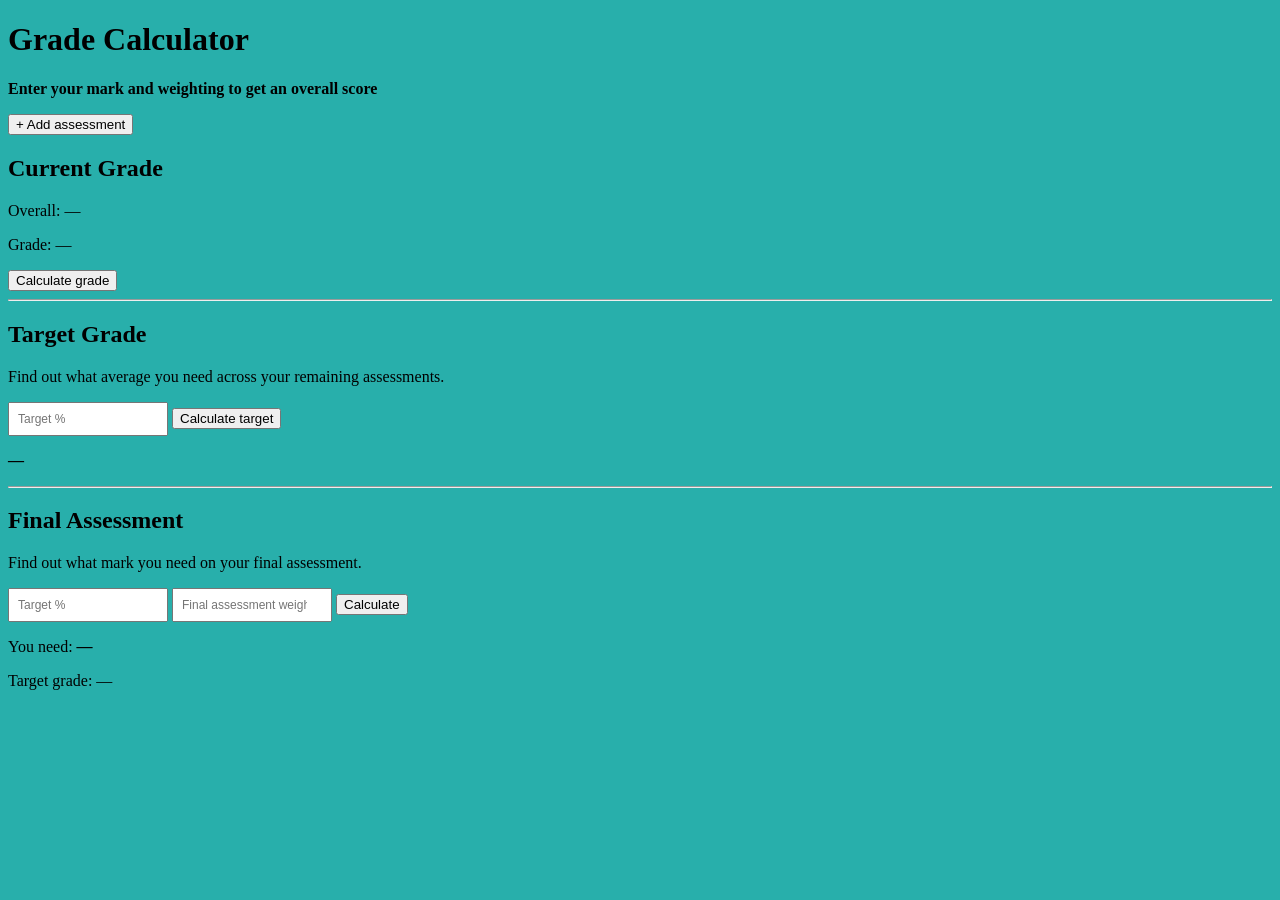
==== index.html @ e6623c69 "Name Change" ====
<!DOCTYPE html>
<html>
<head>
    <title>Grade Calculator</title>
    <link rel="stylesheet" href="Style.css">
    <script src="Script.js" defer></script>
</head>

<body>

    <h1>Grade Calculator</h1>

    <p>
        <strong>Enter your mark and weighting to get an overall score</strong>
    </p>

    <!-- ASSESSMENTS -->
    <div id="assessments"></div>

    <button id="addAssessment">+ Add assessment</button>

    <!-- CURRENT GRADE -->
    <h2>Current Grade</h2>

    <p>
        Overall: <span id="result">—</span>
    </p>

    <p>
        Grade: <span id="gradeLetter">—</span>
    </p>

    <button id="calculate">Calculate grade</button>


    <!-- TARGET GRADE -->
    <hr>

    <h2>Target Grade</h2>

    <p>
        Find out what average you need across your remaining assessments.
    </p>

    <input
        id="targetGrade"
        type="number"
        placeholder="Target %"
        min="0"
        max="100"
    >

    <button id="calculateTarget">Calculate target</button>

    <p>
        <strong>
            <span id="targetResult">—</span>
        </strong>
    </p>


    <!-- FINAL ASSESSMENT -->
    <hr>

    <h2>Final Assessment</h2>

    <p>
        Find out what mark you need on your final assessment.
    </p>

    <input
        id="finalTarget"
        type="number"
        placeholder="Target %"
        min="0"
        max="100"
    >

    <input
        id="finalWeight"
        type="number"
        placeholder="Final assessment weight %"
        min="0"
        max="100"
    >

    <button id="calculateFinal">Calculate</button>

    <p>
        You need:
        <strong>
            <span id="finalResult">—</span>
        </strong>
    </p>

    <p>
        Target grade:
        <span id="finalGradeLetter">—</span>
    </p>

</body>
</html>
---- Style.css ----
input {
    width: 160px;
    padding: 8px;
    font-size: 12px;
    box-sizing: border-box;
}

.name {
    width: 250px;
}

.mark,
.weight {
    width: 90px;
}
body { background-color: rgb(40, 175, 171); }
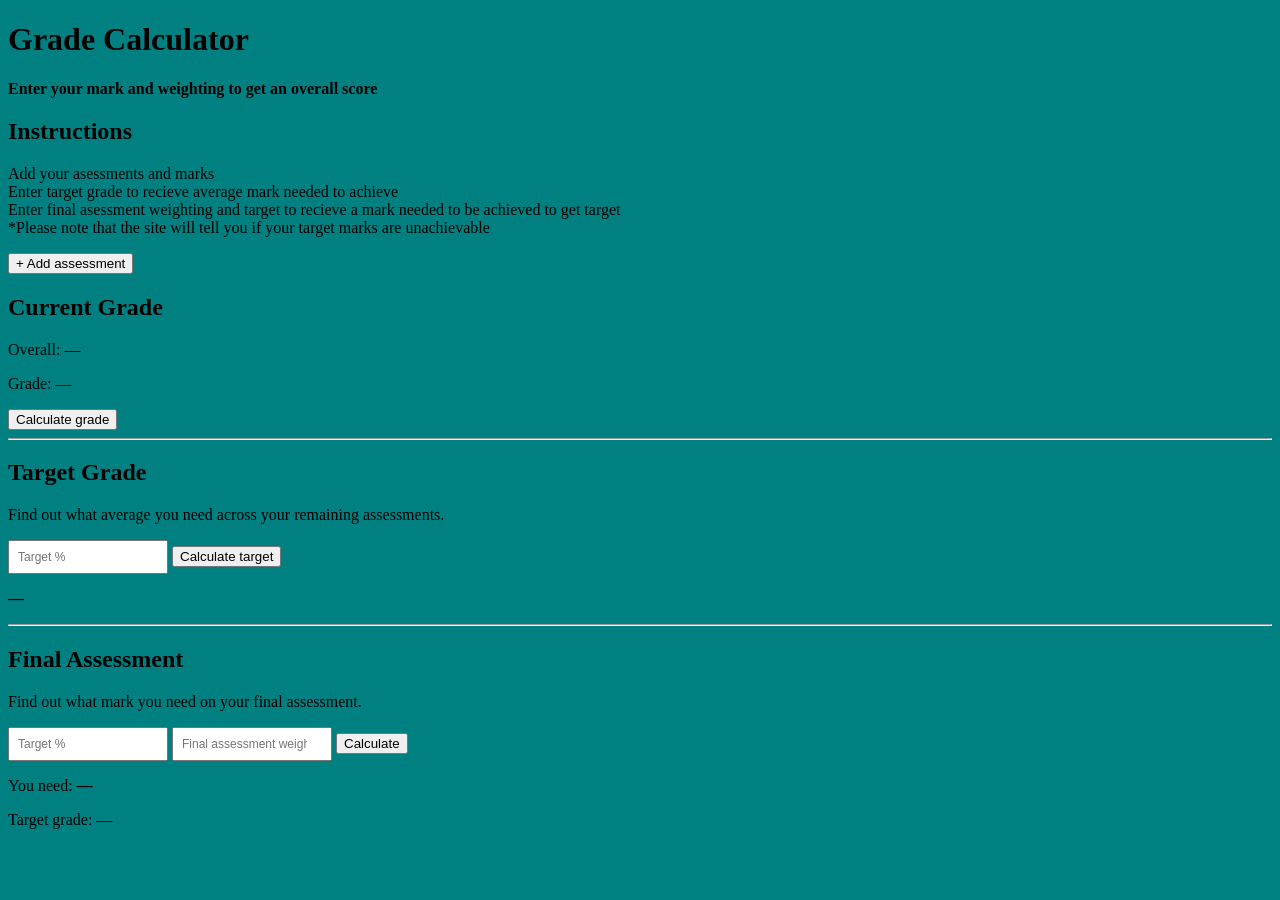
==== commit 2cd21bda: "Instructions Update" ====
--- a/index.html
+++ b/index.html
@@ -13,6 +13,9 @@
     <p>
         <strong>Enter your mark and weighting to get an overall score</strong>
     </p>
+
+    <h2>Instructions</h2>
+    <p>Add your asessments and marks</br>Enter target grade to recieve average mark needed to achieve</br>Enter final asessment weighting and target to recieve a mark needed to be achieved to get target</br>*Please note that the site will tell you if your target marks are unachievable</p>
 
     <!-- ASSESSMENTS -->
     <div id="assessments"></div>
--- a/Style.css
+++ b/Style.css
@@ -13,4 +13,4 @@
 .weight {
     width: 90px;
 }
-body { background-color: rgb(40, 175, 171); }+body { background-color: rgb(0,128,128); }
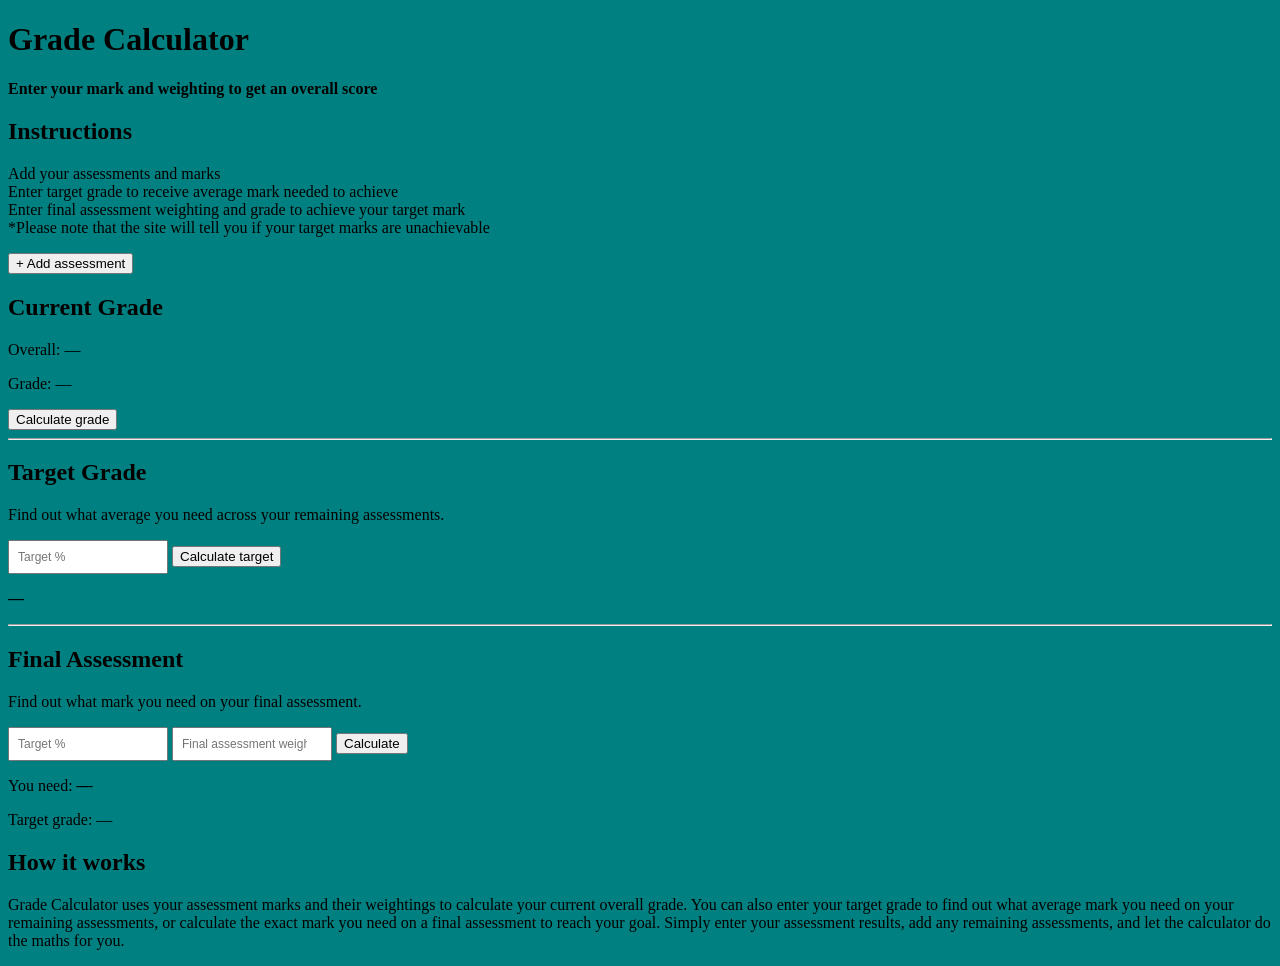
==== commit 1487a782: "Code Update" ====
--- a/index.html
+++ b/index.html
@@ -15,7 +15,7 @@
     </p>
 
     <h2>Instructions</h2>
-    <p>Add your asessments and marks</br>Enter target grade to recieve average mark needed to achieve</br>Enter final asessment weighting and target to recieve a mark needed to be achieved to get target</br>*Please note that the site will tell you if your target marks are unachievable</p>
+    <p>Add your assessments and marks</br>Enter target grade to receive average mark needed to achieve</br>Enter final assessment weighting and grade to achieve your target mark</br>*Please note that the site will tell you if your target marks are unachievable</p>
 
     <!-- ASSESSMENTS -->
     <div id="assessments"></div>
@@ -100,6 +100,9 @@
         Target grade:
         <span id="finalGradeLetter">—</span>
     </p>
+    
+    <h2>How it works</h2>
+    <p>Grade Calculator uses your assessment marks and their weightings to calculate your current overall grade. You can also enter your target grade to find out what average mark you need on your remaining assessments, or calculate the exact mark you need on a final assessment to reach your goal. Simply enter your assessment results, add any remaining assessments, and let the calculator do the maths for you.</p>
 
 </body>
 </html>
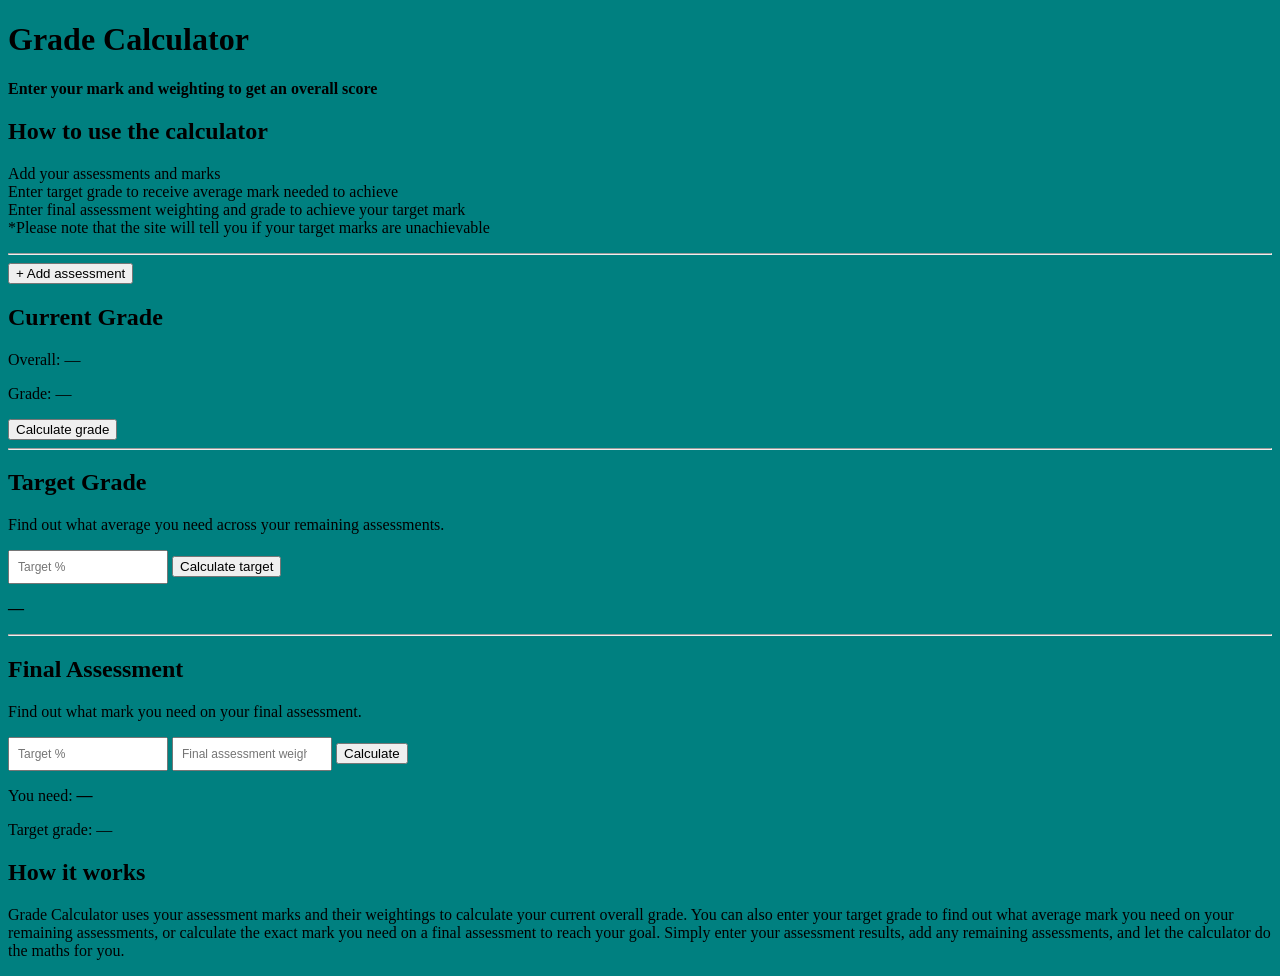
==== commit 4b34a7b1: "Update index.html" ====
--- a/index.html
+++ b/index.html
@@ -14,8 +14,10 @@
         <strong>Enter your mark and weighting to get an overall score</strong>
     </p>
 
-    <h2>Instructions</h2>
-    <p>Add your assessments and marks</br>Enter target grade to receive average mark needed to achieve</br>Enter final assessment weighting and grade to achieve your target mark</br>*Please note that the site will tell you if your target marks are unachievable</p>
+    <h2>How to use the calculator</h2>
+    <p>Add your assessments and marks<br>Enter target grade to receive average mark needed to achieve<br>Enter final assessment weighting and grade to achieve your target mark<br>*Please note that the site will tell you if your target marks are unachievable</p>
+
+    <hr>
 
     <!-- ASSESSMENTS -->
     <div id="assessments"></div>
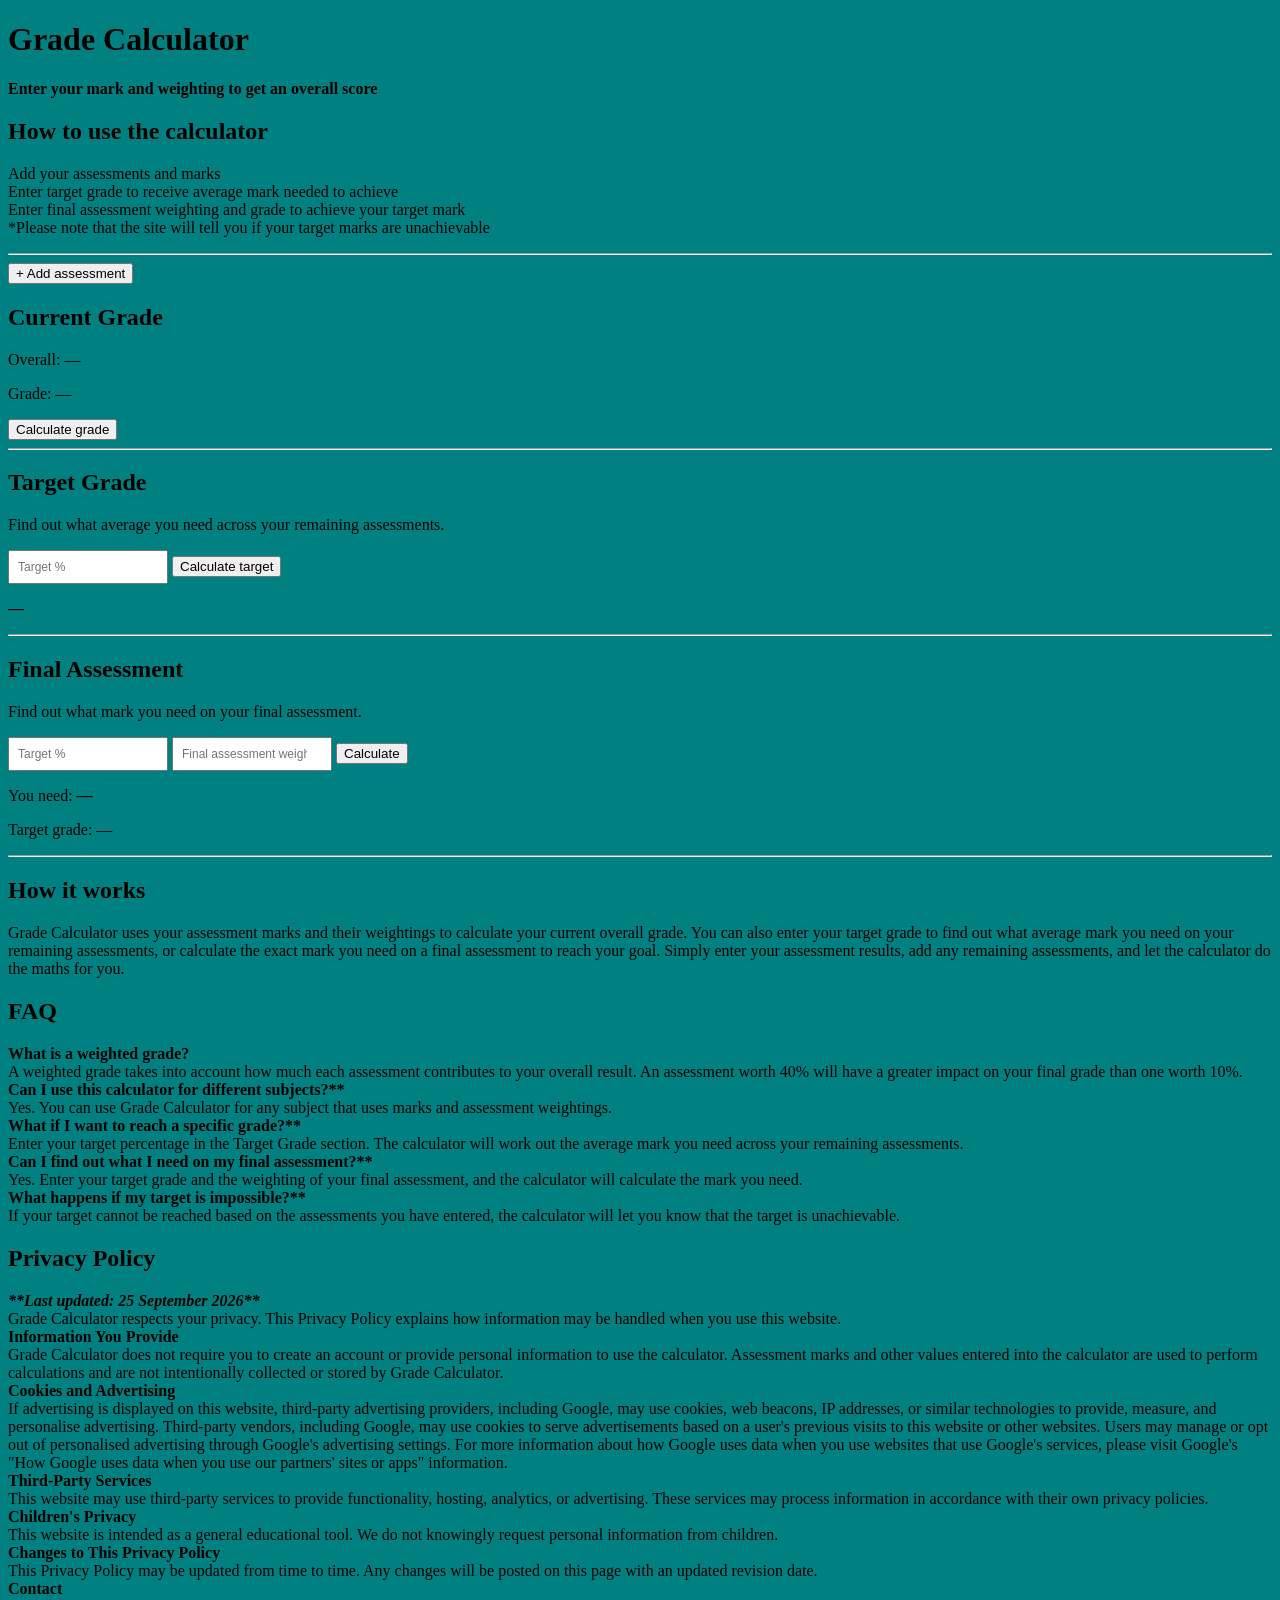
==== commit f2f25629: "Update index.html" ====
--- a/index.html
+++ b/index.html
@@ -102,9 +102,51 @@
         Target grade:
         <span id="finalGradeLetter">—</span>
     </p>
+
+    <hr>
     
     <h2>How it works</h2>
     <p>Grade Calculator uses your assessment marks and their weightings to calculate your current overall grade. You can also enter your target grade to find out what average mark you need on your remaining assessments, or calculate the exact mark you need on a final assessment to reach your goal. Simply enter your assessment results, add any remaining assessments, and let the calculator do the maths for you.</p>
 
+    <h2>FAQ</h2>
+    <p><strong>What is a weighted grade?</strong><br>A weighted grade takes into account how much each assessment contributes to your overall result. An assessment worth 40% will have a greater impact on your final grade than one worth 10%.<br><strong>Can I use this calculator for different subjects?**</strong><br>Yes. You can use Grade Calculator for any subject that uses marks and assessment weightings.<br><strong>What if I want to reach a specific grade?**</strong><br>Enter your target percentage in the Target Grade section. The calculator will work out the average mark you need across your remaining assessments.<br><strong>Can I find out what I need on my final assessment?**</strong><br>Yes. Enter your target grade and the weighting of your final assessment, and the calculator will calculate the mark you need.<br><strong>What happens if my target is impossible?**</strong><br>If your target cannot be reached based on the assessments you have entered, the calculator will let you know that the target is unachievable.<br></p>
+
+    <h2>Privacy Policy</h2>
+    <p>
+
+<strong><em>**Last updated: 25 September 2026**</em></strong><br>
+
+Grade Calculator respects your privacy. This Privacy Policy explains how information may be handled when you use this website.<br>
+
+<strong>Information You Provide</strong><br>
+
+Grade Calculator does not require you to create an account or provide personal information to use the calculator. Assessment marks and other values entered into the calculator are used to perform calculations and are not intentionally collected or stored by Grade Calculator.<br>
+
+<strong>Cookies and Advertising</strong><br>
+
+If advertising is displayed on this website, third-party advertising providers, including Google, may use cookies, web beacons, IP addresses, or similar technologies to provide, measure, and personalise advertising.
+
+Third-party vendors, including Google, may use cookies to serve advertisements based on a user's previous visits to this website or other websites.
+
+Users may manage or opt out of personalised advertising through Google's advertising settings.
+
+For more information about how Google uses data when you use websites that use Google's services, please visit Google's "How Google uses data when you use our partners' sites or apps" information.<br>
+
+<strong>Third-Party Services</strong><br>
+
+This website may use third-party services to provide functionality, hosting, analytics, or advertising. These services may process information in accordance with their own privacy policies.<br>
+
+<strong>Children's Privacy</strong><br>
+
+This website is intended as a general educational tool. We do not knowingly request personal information from children.<br>
+
+<strong>Changes to This Privacy Policy</strong><br>
+
+This Privacy Policy may be updated from time to time. Any changes will be posted on this page with an updated revision date.<br>
+
+<strong>Contact</strong><br>
+
+If you have questions about this Privacy Policy or the Grade Calculator website, please use the following contact method: Harrison.Murray13@routlook.com
+</p>
 </body>
 </html>
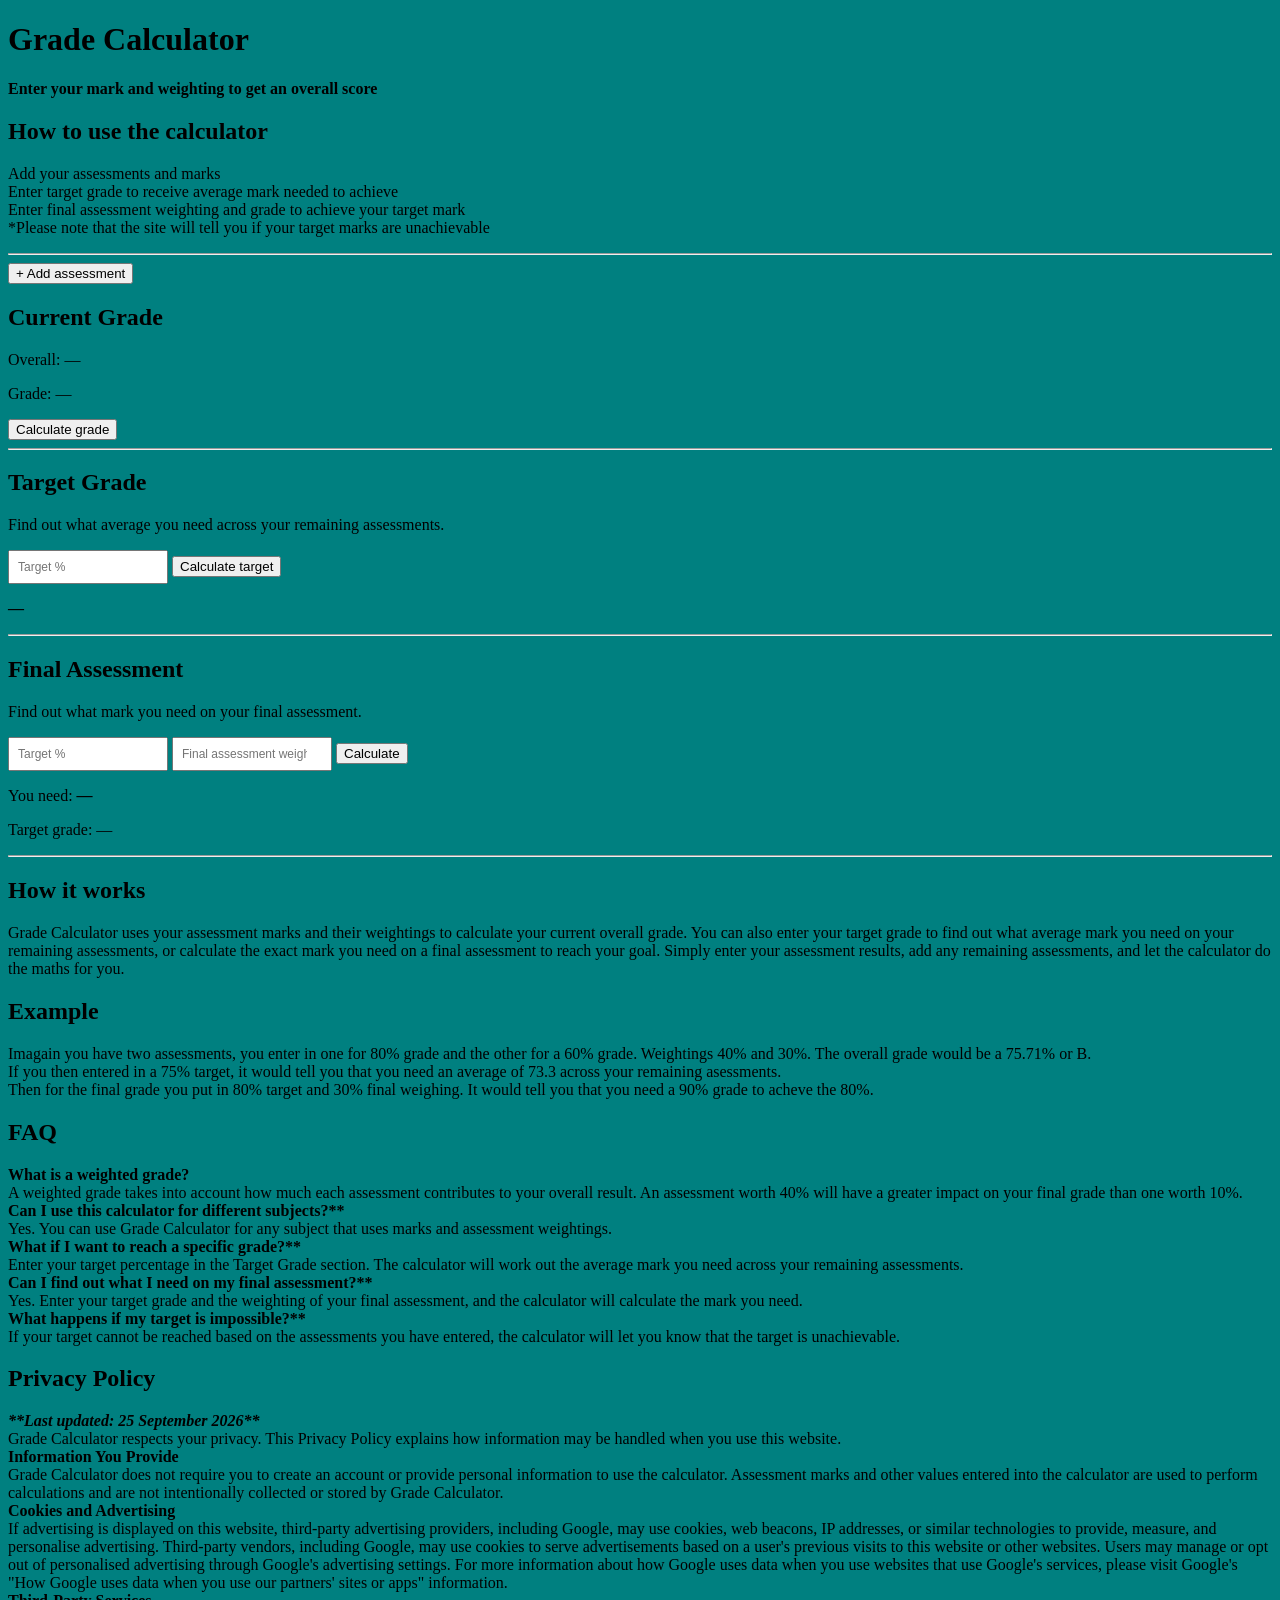
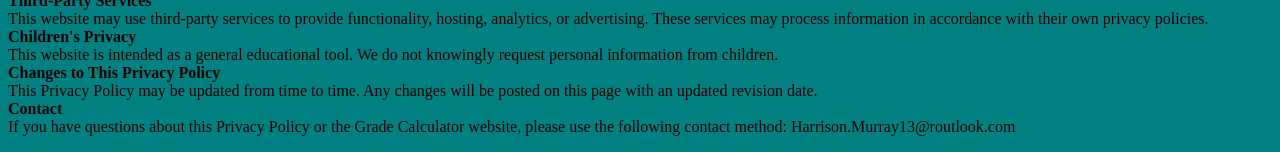
==== commit 3eab4d3a: "Update index.html" ====
--- a/index.html
+++ b/index.html
@@ -108,45 +108,47 @@
     <h2>How it works</h2>
     <p>Grade Calculator uses your assessment marks and their weightings to calculate your current overall grade. You can also enter your target grade to find out what average mark you need on your remaining assessments, or calculate the exact mark you need on a final assessment to reach your goal. Simply enter your assessment results, add any remaining assessments, and let the calculator do the maths for you.</p>
 
+    <h2>Example</h2>
+    <p>Imagain you have two assessments, you enter in one for 80% grade and the other for a 60% grade. Weightings 40% and 30%. The overall grade would be a 75.71% or B. <br> If you then entered in a 75% target, it would tell you that you need an average of 73.3 across your remaining asessments.<br>Then for the final grade you put in 80% target and 30% final weighing. It would tell you that you need a 90% grade to acheve the 80%.</p>
+
     <h2>FAQ</h2>
     <p><strong>What is a weighted grade?</strong><br>A weighted grade takes into account how much each assessment contributes to your overall result. An assessment worth 40% will have a greater impact on your final grade than one worth 10%.<br><strong>Can I use this calculator for different subjects?**</strong><br>Yes. You can use Grade Calculator for any subject that uses marks and assessment weightings.<br><strong>What if I want to reach a specific grade?**</strong><br>Enter your target percentage in the Target Grade section. The calculator will work out the average mark you need across your remaining assessments.<br><strong>Can I find out what I need on my final assessment?**</strong><br>Yes. Enter your target grade and the weighting of your final assessment, and the calculator will calculate the mark you need.<br><strong>What happens if my target is impossible?**</strong><br>If your target cannot be reached based on the assessments you have entered, the calculator will let you know that the target is unachievable.<br></p>
 
     <h2>Privacy Policy</h2>
     <p>
+    <strong><em>**Last updated: 25 September 2026**</em></strong><br>
 
-<strong><em>**Last updated: 25 September 2026**</em></strong><br>
+    Grade Calculator respects your privacy. This Privacy Policy explains how information may be handled when you use this website.<br>
 
-Grade Calculator respects your privacy. This Privacy Policy explains how information may be handled when you use this website.<br>
+    <strong>Information You Provide</strong><br>
 
-<strong>Information You Provide</strong><br>
+    Grade Calculator does not require you to create an account or provide personal information to use the calculator. Assessment marks and other values entered into the calculator are used to perform calculations and are not intentionally collected or stored by Grade Calculator.<br>
 
-Grade Calculator does not require you to create an account or provide personal information to use the calculator. Assessment marks and other values entered into the calculator are used to perform calculations and are not intentionally collected or stored by Grade Calculator.<br>
+    <strong>Cookies and Advertising</strong><br>
 
-<strong>Cookies and Advertising</strong><br>
+    If advertising is displayed on this website, third-party advertising providers, including Google, may use cookies, web beacons, IP addresses, or similar technologies to provide, measure, and personalise advertising.
 
-If advertising is displayed on this website, third-party advertising providers, including Google, may use cookies, web beacons, IP addresses, or similar technologies to provide, measure, and personalise advertising.
+    Third-party vendors, including Google, may use cookies to serve advertisements based on a user's previous visits to this website or other websites.
 
-Third-party vendors, including Google, may use cookies to serve advertisements based on a user's previous visits to this website or other websites.
+    Users may manage or opt out of personalised advertising through Google's advertising settings.
 
-Users may manage or opt out of personalised advertising through Google's advertising settings.
+    For more information about how Google uses data when you use websites that use Google's services, please visit Google's "How Google uses data when you use our partners' sites or apps" information.<br>
 
-For more information about how Google uses data when you use websites that use Google's services, please visit Google's "How Google uses data when you use our partners' sites or apps" information.<br>
+    <strong>Third-Party Services</strong><br>
 
-<strong>Third-Party Services</strong><br>
+    This website may use third-party services to provide functionality, hosting, analytics, or advertising. These services may process information in accordance with their own privacy policies.<br>
 
-This website may use third-party services to provide functionality, hosting, analytics, or advertising. These services may process information in accordance with their own privacy policies.<br>
+    <strong>Children's Privacy</strong><br>
 
-<strong>Children's Privacy</strong><br>
+    This website is intended as a general educational tool. We do not knowingly request personal information from children.<br>
 
-This website is intended as a general educational tool. We do not knowingly request personal information from children.<br>
+    <strong>Changes to This Privacy Policy</strong><br>
 
-<strong>Changes to This Privacy Policy</strong><br>
+    This Privacy Policy may be updated from time to time. Any changes will be posted on this page with an updated revision date.<br>
 
-This Privacy Policy may be updated from time to time. Any changes will be posted on this page with an updated revision date.<br>
+    <strong>Contact</strong><br>
 
-<strong>Contact</strong><br>
-
-If you have questions about this Privacy Policy or the Grade Calculator website, please use the following contact method: Harrison.Murray13@routlook.com
+    If you have questions about this Privacy Policy or the Grade Calculator website, please use the following contact method: Harrison.Murray13@routlook.com
 </p>
 </body>
 </html>
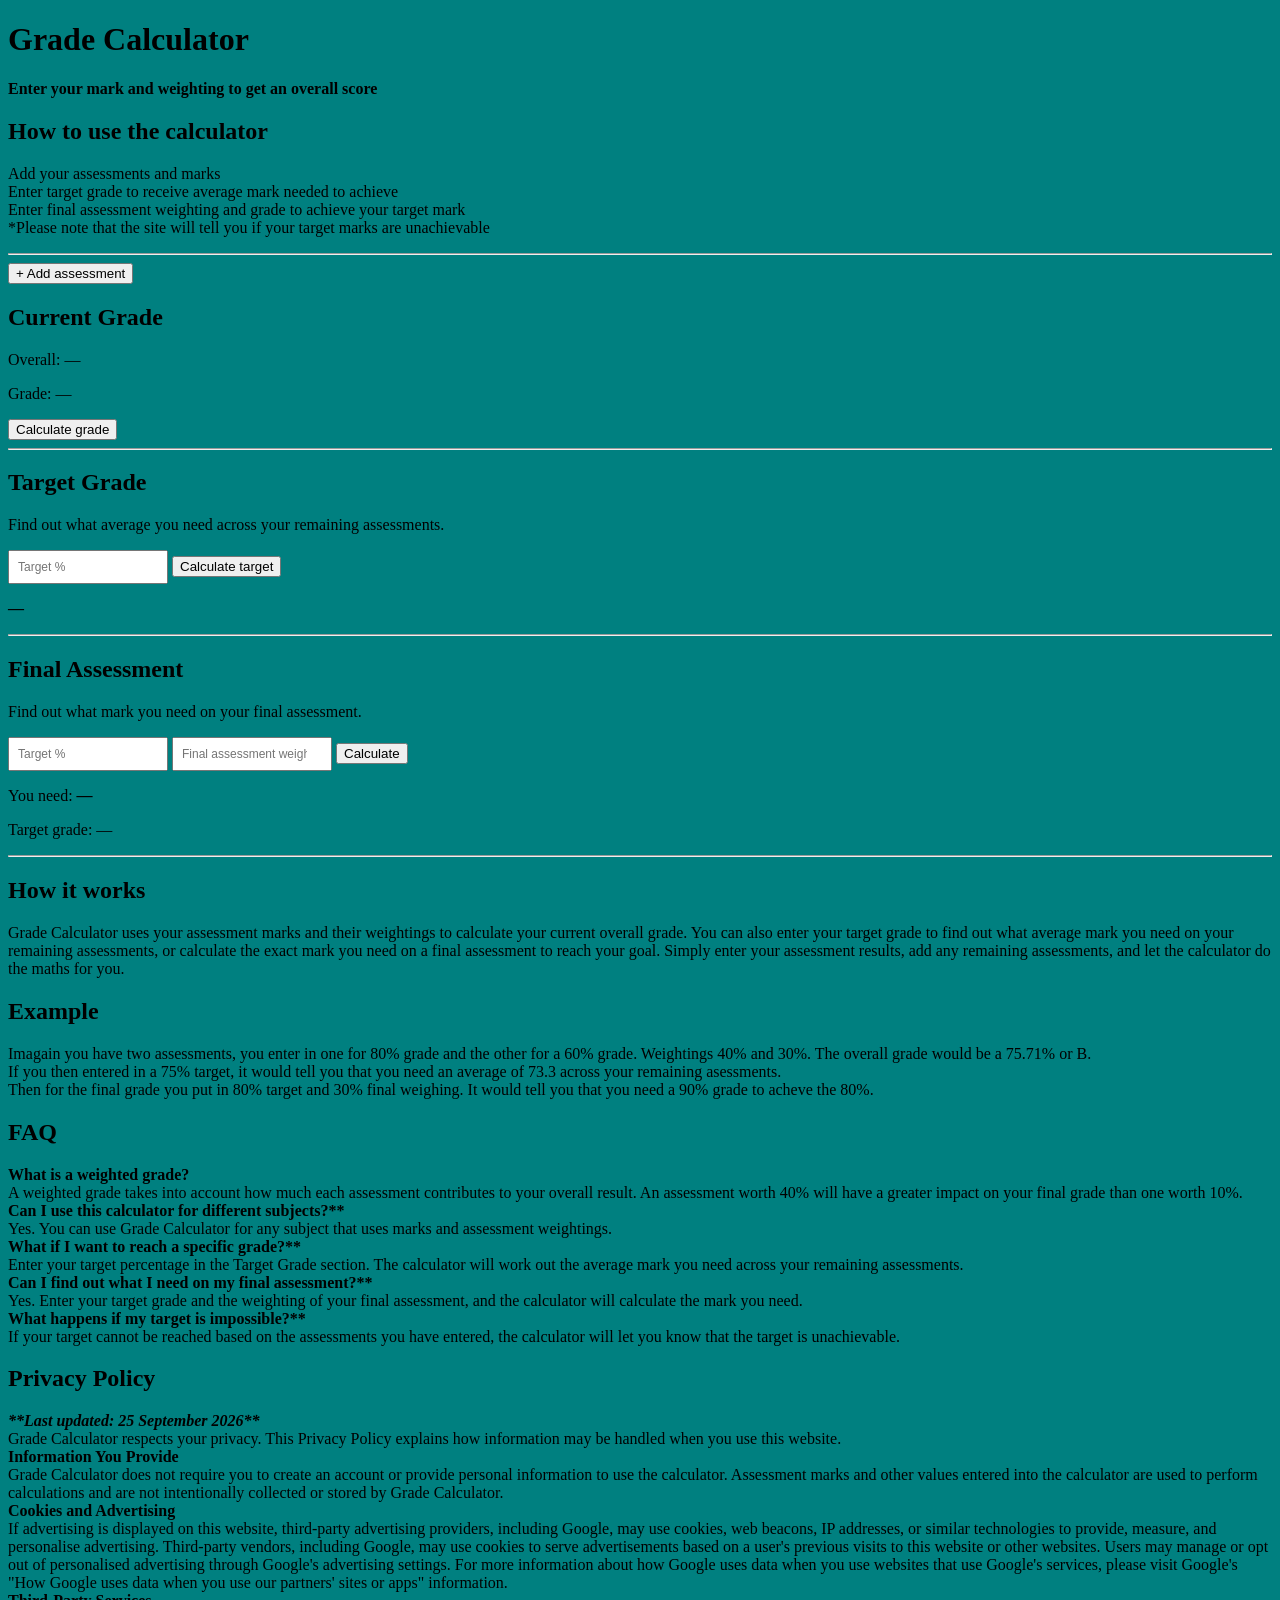
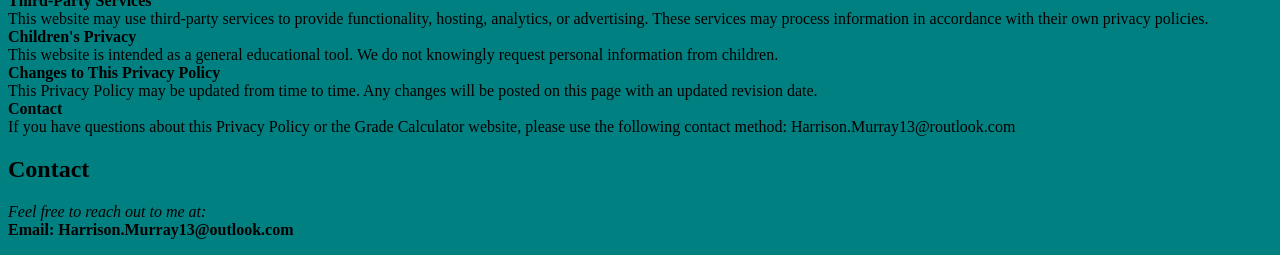
==== commit 9edcc580: "Contact Infomation" ====
--- a/index.html
+++ b/index.html
@@ -149,6 +149,9 @@
     <strong>Contact</strong><br>
 
     If you have questions about this Privacy Policy or the Grade Calculator website, please use the following contact method: Harrison.Murray13@routlook.com
+
+    <h2>Contact</h2>
+    <p><em>Feel free to reach out to me at:</em><br><strong>Email: Harrison.Murray13@outlook.com</strong></p>
 </p>
 </body>
 </html>
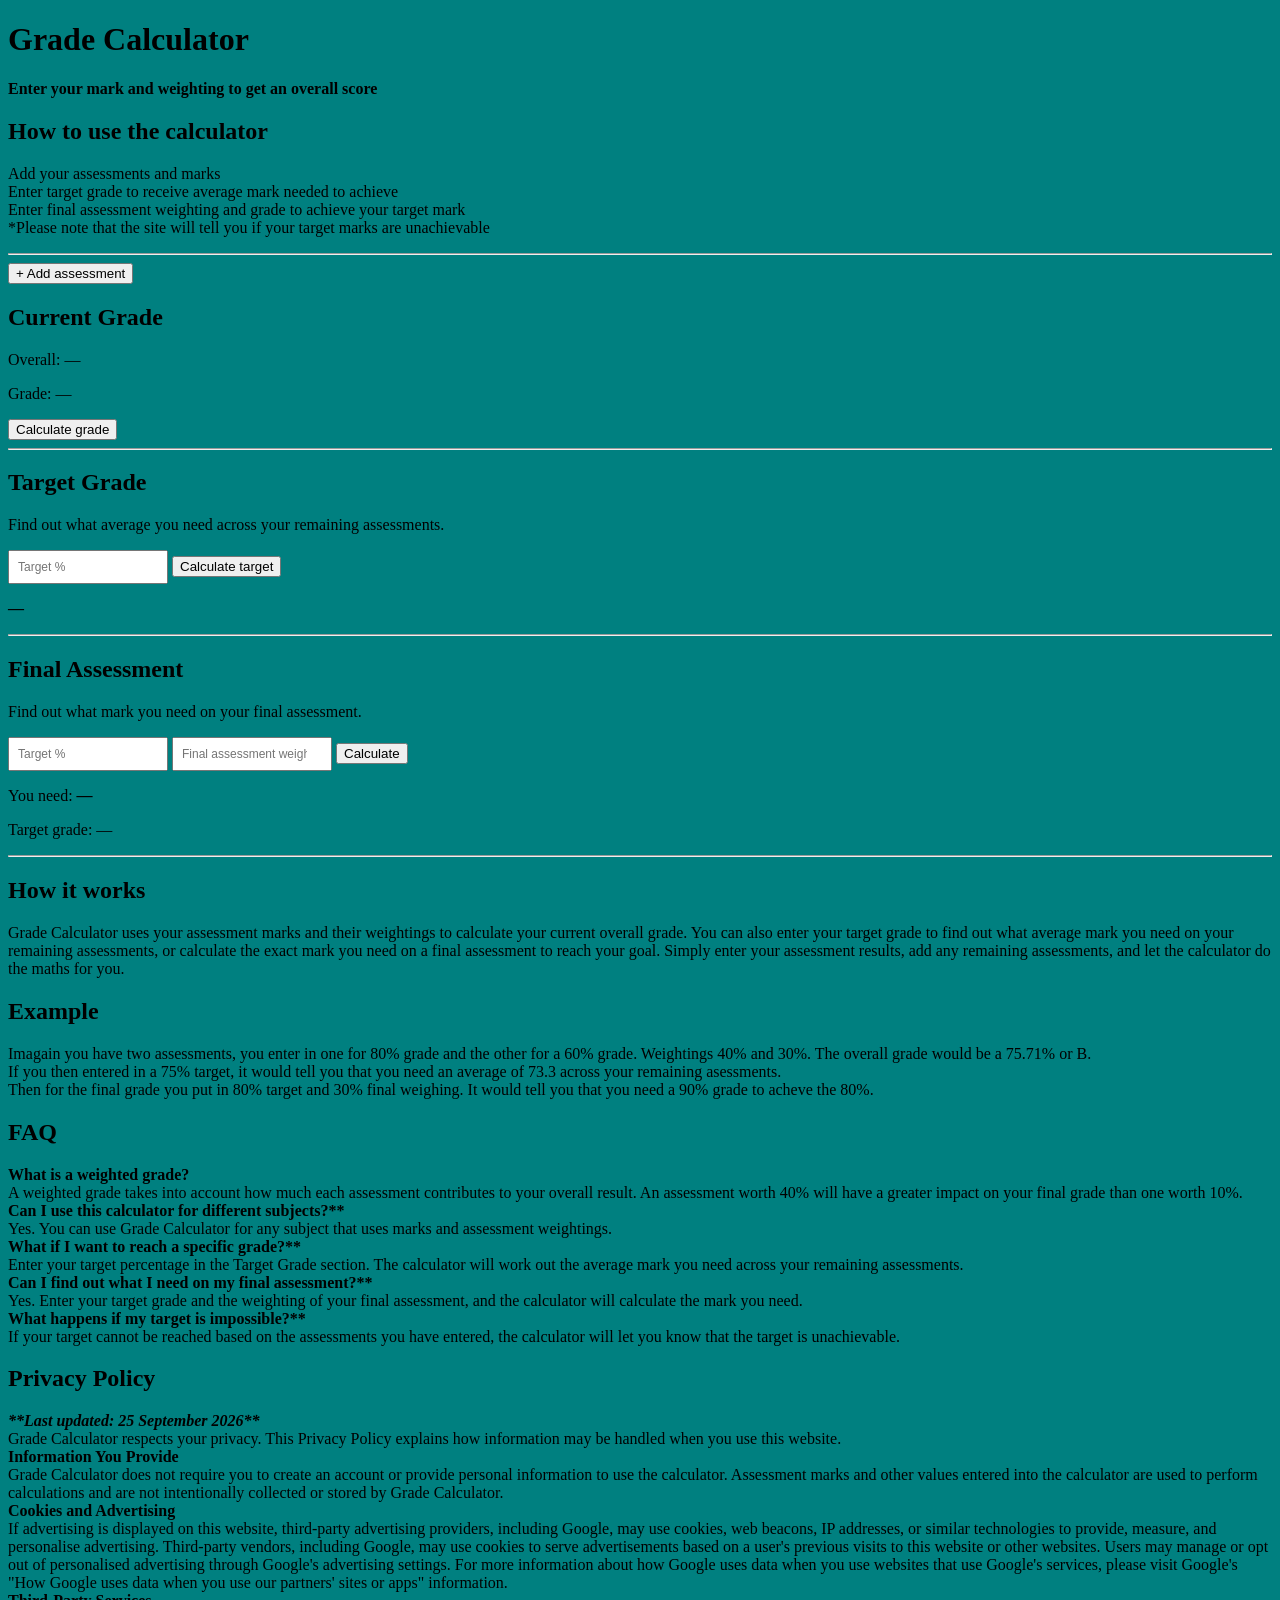
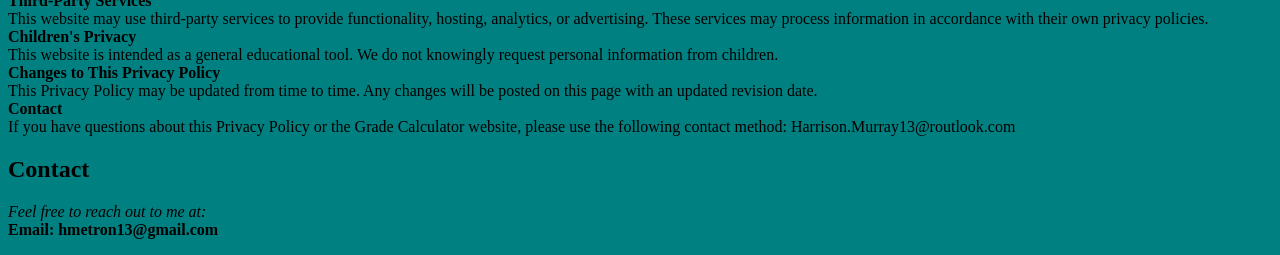
==== commit 976300e2: "Email Update" ====
--- a/index.html
+++ b/index.html
@@ -151,7 +151,7 @@
     If you have questions about this Privacy Policy or the Grade Calculator website, please use the following contact method: Harrison.Murray13@routlook.com
 
     <h2>Contact</h2>
-    <p><em>Feel free to reach out to me at:</em><br><strong>Email: Harrison.Murray13@outlook.com</strong></p>
+    <p><em>Feel free to reach out to me at:</em><br><strong>Email: hmetron13@gmail.com</strong></p>
 </p>
 </body>
 </html>
